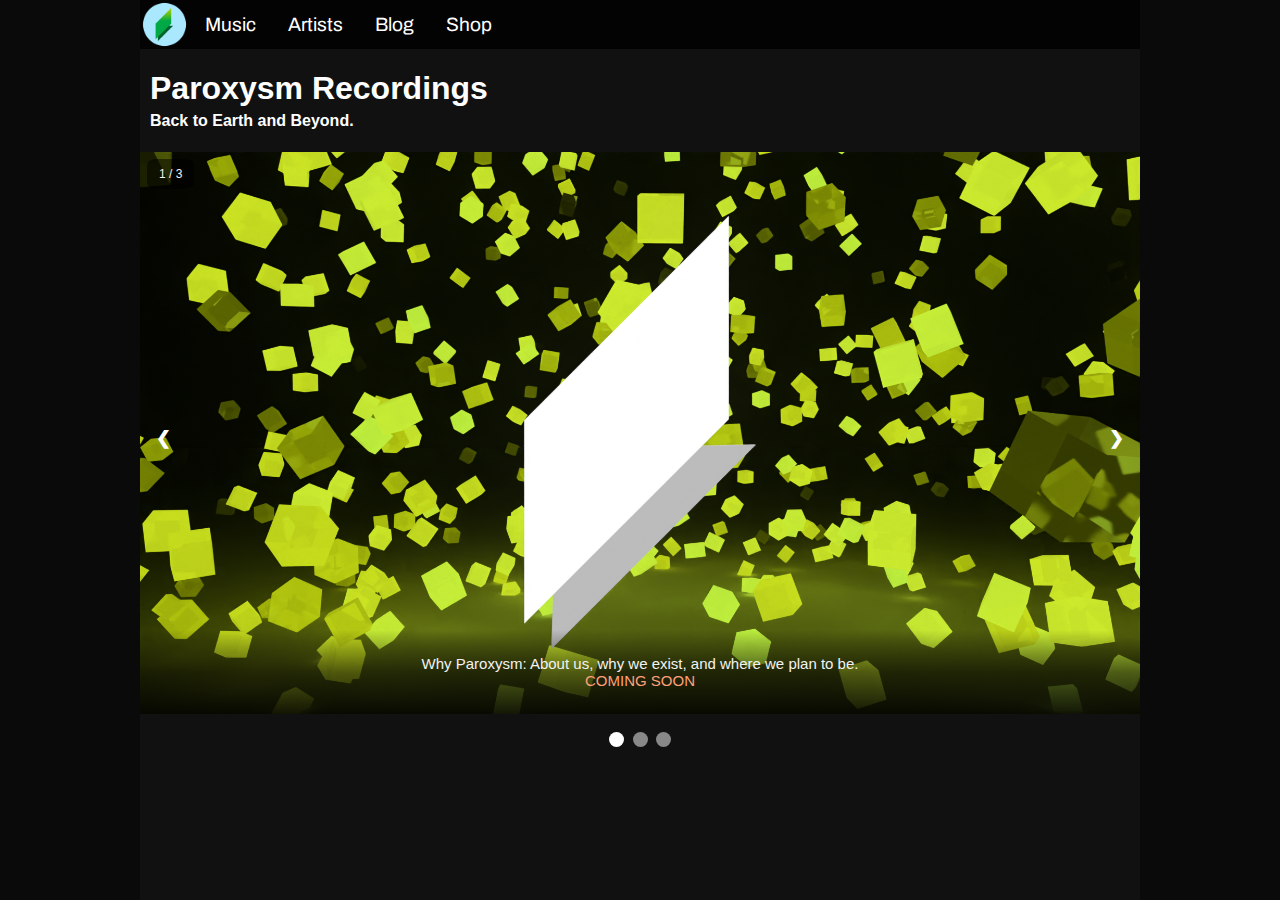
==== index.html @ c5d1041e "initial commit" ====
<!DOCTYPE html>
<html>
	<head>
		<meta name="viewport" content="width=device-width, initial-scale=1">

		<link rel="stylesheet" href="h-style.css"></link>

        <link rel="preconnect" href="https://fonts.googleapis.com">
        <link rel="preconnect" href="https://fonts.gstatic.com" crossorigin>
        <link rel="stylesheet" href="https://fonts.googleapis.com/css2?family=Archivo:wght@500&display=swap">

        <title>Paroxysm | Back to Earth and Beyond.</title>
	</head>
	<body>
        
        <div class="main">
            <div class="nav">
                <ul class="nav-list">
                    <li><img src="images/favicon.png" height="49px"/></li>
                    <li><a href="music">Music</a></li>
                    <li><a href="artists/index.html">Artists</a></li>
                    <li><a href="blog/index.html">Blog</a></li>
                    <li><a href="shop">Shop</a></li>
                </ul>
            </div>
	    	<h1 style="margin-bottom: 0px;">Paroxysm Recordings</h1>
        <h4 style="margin-top: 5px;">Back to Earth and Beyond.</h4>
    		<div class="slideshow-container">
		    	<div class="mySlides fade">
	    			<div class="numbertext">1 / 3</div>
    				<img src="images/paroCubesGr.png" style="width:100%">
				    <div class="caption"><br/>Why Paroxysm: About us, why we exist, and where we plan to be. <br/> <a>COMING SOON</a></div>
			    </div>
		    	<div class="mySlides fade">
	    			<div class="numbertext">2 / 3</div>
    				<img src="images/sayuxSpectrumWide.png" style="width:100%">
				    <div class="caption"><br/>Sayu X's Spectrum EP: From the artist on how it happened, and where to listen to it. <br/> <a href="blog/sayu-x-spectrum-ep.html">Click here to Learn more</a></div>
			    </div>
		    	<div class="mySlides fade">
	    			<div class="numbertext">3 / 3</div>
    				<img src="images/monkeyRiddimOs.png" style="width:100%">
				    <div class="caption"><br/>Original Society's new single, Multiversal Monkeys, releases Nov 24th <br/> <a href="https://kycker.ffm.to/multiversalmonkeys">Presave now</a></div>
			    </div>
                <a class="prev" onclick="plusSlides(-1)">❮</a>
                <a class="next" onclick="plusSlides(1)">❯</a>
		    </div>
		    <br>
	    	<div style="text-align:center">
		    	<span class="dot"></span> 
	    		<span class="dot"></span> 
    			<span class="dot"></span> 
		    </div>
        </div>
		<script>
			let slideIndex = 1;
showSlides(slideIndex);

function plusSlides(n) {
  showSlides(slideIndex += n);
}

function currentSlide(n) {
  showSlides(slideIndex = n);
}

function showSlides(n) {
  let i;
  let slides = document.getElementsByClassName("mySlides");
  let dots = document.getElementsByClassName("dot");
  if (n > slides.length) {slideIndex = 1}    
  if (n < 1) {slideIndex = slides.length}
  for (i = 0; i < slides.length; i++) {
    slides[i].style.display = "none";  
  }
  for (i = 0; i < dots.length; i++) {
    dots[i].className = dots[i].className.replace(" active", "");
  }
  slides[slideIndex-1].style.display = "block";  
  dots[slideIndex-1].className += " active";
}

// Automatically switch slides every 7 seconds
setInterval(function() {
  plusSlides(1);
}, 7000);
		</script>
	</body>
</html>
---- h-style.css ----
.main {
  max-width: 1000px;
  height: 100vh;
  display: block;
  margin-left: auto;
  margin-right: auto;
  background-color: rgb(17,17,17);
}
body {
  background-color: rgb(10,10,10);
}
a {
  color: lightsalmon;
}
h1,h2,h3,h4 {
  color: white;
  padding-left: 10px;
}
* {box-sizing: border-box}
body {font-family: Verdana, sans-serif; margin:0}
.mySlides {display: none}
img {vertical-align: middle;}

/* Slideshow container */
.slideshow-container {
  position: relative;
  margin: auto;
}

/* Next & previous buttons */
.prev, .next {
  cursor: pointer;
  position: absolute;
  top: 50%;
  width: auto;
  padding: 16px;
  margin-top: -22px;
  color: white;
  font-weight: bold;
  font-size: 18px;
  transition: 0.6s ease;
  border-radius: 0 3px 3px 0;
  user-select: none;
}

/* Position the "next button" to the right */
.next {
  right: 0;
  border-radius: 3px 0 0 3px;
}

/* On hover, add a black background color with a little bit see-through */
.prev:hover, .next:hover {
  background-color: rgba(255, 160, 122, 0.5);
}

/* Caption text */
.caption {
  color: #f2f2f2;
  font-size: 15px;
  padding: 8px 12px;
  position: absolute;
  bottom: 0px;
  width: 100%;
  text-align: center;
  vertical-align: bottom;
  height: 15%;
  background: linear-gradient(to bottom, rgba(0,0,0,0) 0%, rgba(0,0,0,0.6) 50%, rgba(0,0,0,0.9) 100%);
}

/* Number text (1/3 etc) */
.numbertext {
  color: #f2f2f2;
  font-size: 12px;
  padding: 8px 12px;
  position: absolute;
  top: 7px;
  left: 7px;
  background-color: rgba(0,0,0,0.5);
  border-radius: 20%;
}

/* The dots/bullets/indicators */
.dot {
  cursor: pointer;
  height: 15px;
  width: 15px;
  margin: 0 2px;
  background-color: #888;
  border-radius: 50%;
  display: inline-block;
  transition: background-color 0.6s ease;
}

.active {
  background-color: white;
}
.dot:hover {
    background-color: lightsalmon;
  }

/* Fading animation */
.fade {
  animation-name: fade;
  animation-duration: 1.5s;
}

@keyframes fade {
  from {opacity: .4} 
  to {opacity: 1}
}

/* On smaller screens, decrease text size */
@media only screen and (max-width: 300px) {
  .prev, .next,.text {font-size: 11px}
}

.nav-list {
    list-style-type: none;
    margin: 0;
    padding: 0;
    overflow: hidden;
    background-color: rgb(3,3,3);
}

.nav-list li {
    display: inline;
    float: left;
    font-family: 'Archivo', sans-serif;
}

.nav-list li a {
    display: block;
    color: #ffffff;
    text-align: center;
    padding: 14px 16px;
    text-decoration: none;
    font-size: larger;
}

.nav-list li a:hover {
    background-color: lightsalmon;
    opacity: 80%;
    transition: 0.3s;
}
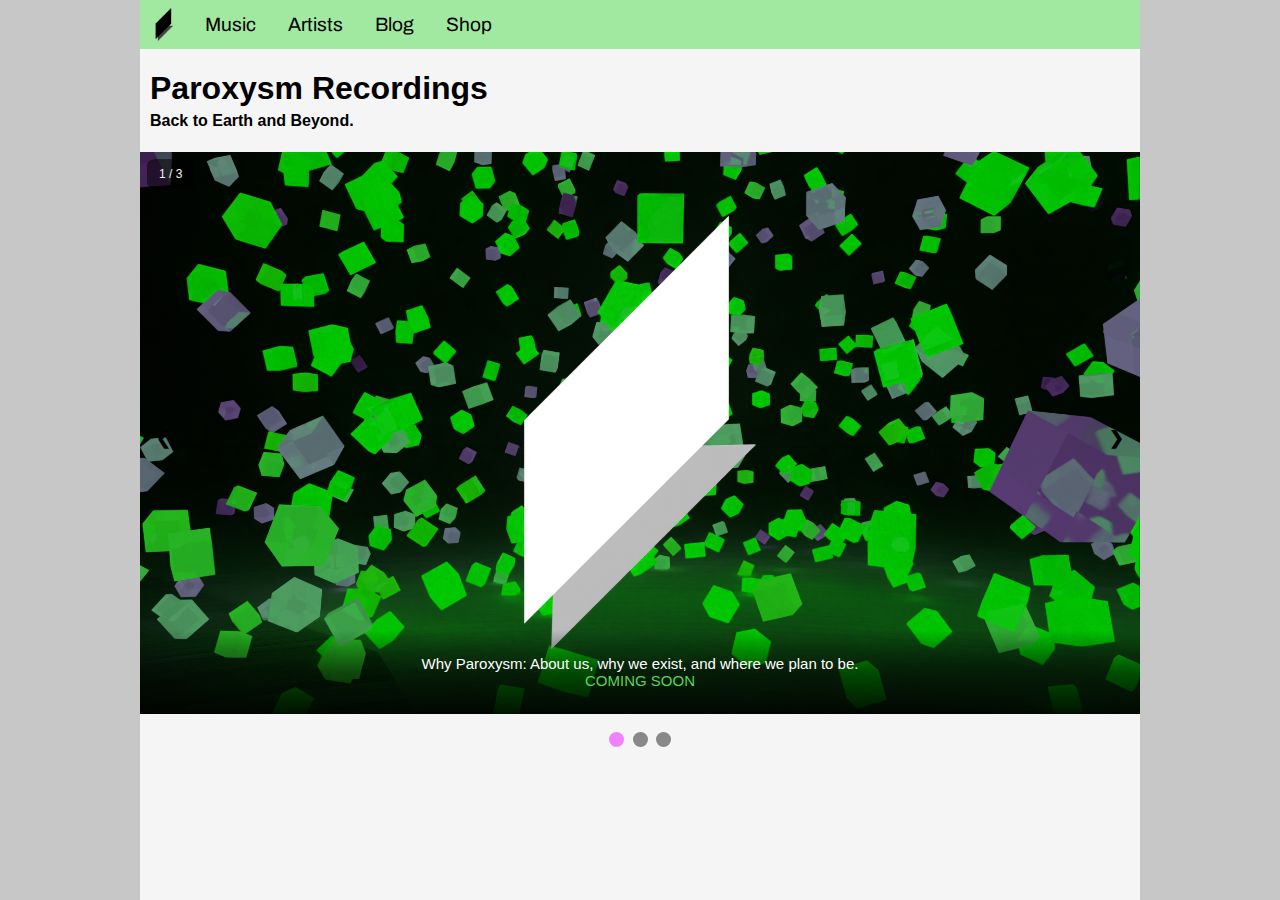
==== commit 2c79e542: "update theme" ====
--- a/index.html
+++ b/index.html
@@ -8,6 +8,7 @@
         <link rel="preconnect" href="https://fonts.googleapis.com">
         <link rel="preconnect" href="https://fonts.gstatic.com" crossorigin>
         <link rel="stylesheet" href="https://fonts.googleapis.com/css2?family=Archivo:wght@500&display=swap">
+        <link rel="icon" type="image/x-icon" href="/images/favicon.ico">
 
         <title>Paroxysm | Back to Earth and Beyond.</title>
 	</head>
@@ -16,7 +17,7 @@
         <div class="main">
             <div class="nav">
                 <ul class="nav-list">
-                    <li><img src="images/favicon.png" height="49px"/></li>
+                    <li><img src="images/paroB.png" height="49px"/></li>
                     <li><a href="music">Music</a></li>
                     <li><a href="artists/index.html">Artists</a></li>
                     <li><a href="blog/index.html">Blog</a></li>
--- a/h-style.css
+++ b/h-style.css
@@ -4,16 +4,16 @@
   display: block;
   margin-left: auto;
   margin-right: auto;
-  background-color: rgb(17,17,17);
+  background-color: #F5F5F5;
 }
 body {
-  background-color: rgb(10,10,10);
+  background-color: #C7C7C7;
 }
 a {
-  color: lightsalmon;
+  color: #57D657;
 }
 h1,h2,h3,h4 {
-  color: white;
+  color: black;
   padding-left: 10px;
 }
 * {box-sizing: border-box}
@@ -35,7 +35,7 @@
   width: auto;
   padding: 16px;
   margin-top: -22px;
-  color: white;
+  color: black;
   font-weight: bold;
   font-size: 18px;
   transition: 0.6s ease;
@@ -51,12 +51,12 @@
 
 /* On hover, add a black background color with a little bit see-through */
 .prev:hover, .next:hover {
-  background-color: rgba(255, 160, 122, 0.5);
+  background-color: #32CD32;
 }
 
 /* Caption text */
 .caption {
-  color: #f2f2f2;
+  color: white;
   font-size: 15px;
   padding: 8px 12px;
   position: absolute;
@@ -93,10 +93,10 @@
 }
 
 .active {
-  background-color: white;
+  background-color: #F182FF;
 }
 .dot:hover {
-    background-color: lightsalmon;
+    background-color: #175E17;
   }
 
 /* Fading animation */
@@ -120,7 +120,7 @@
     margin: 0;
     padding: 0;
     overflow: hidden;
-    background-color: rgb(3,3,3);
+    background-color: #A1E8A1;
 }
 
 .nav-list li {
@@ -131,7 +131,7 @@
 
 .nav-list li a {
     display: block;
-    color: #ffffff;
+    color: black;
     text-align: center;
     padding: 14px 16px;
     text-decoration: none;
@@ -139,7 +139,7 @@
 }
 
 .nav-list li a:hover {
-    background-color: lightsalmon;
+    background-color: #32CD32;
     opacity: 80%;
     transition: 0.3s;
 }
